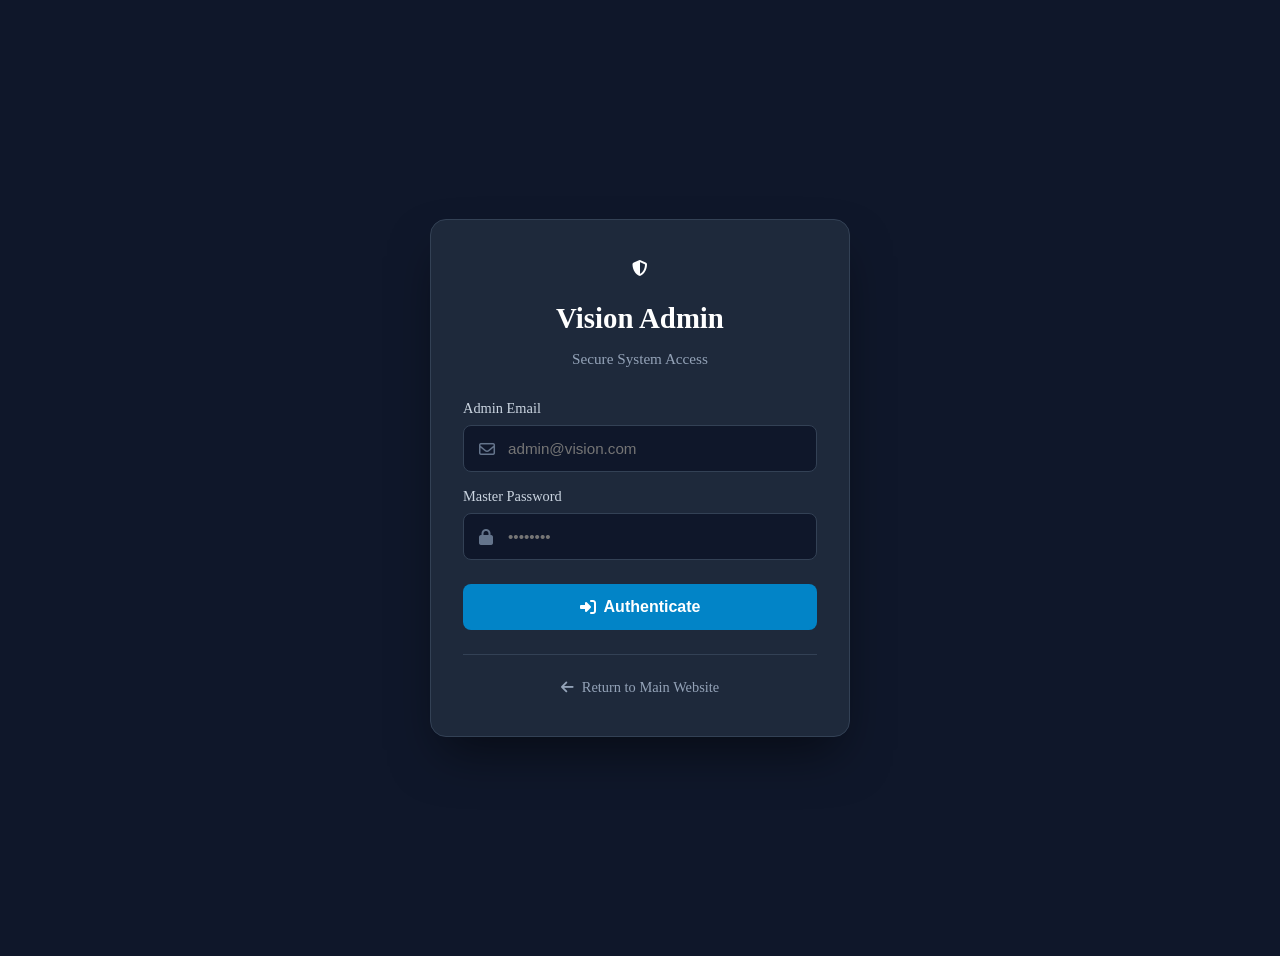
==== index.html @ a099f9f5 "a" ====
<!DOCTYPE html>
<html lang="en">
<head>
    <meta charset="UTF-8">
    <meta name="viewport" content="width=device-width, initial-scale=1.0">
    <title>Vision Admin - Secure Login</title>
    <link rel="stylesheet" href="css/index.css">
    <link rel="stylesheet" href="css/admin-auth.css"> 
    <link href="https://fonts.googleapis.com/css2?family=Inter:wght@400;500;600;700&display=swap" rel="stylesheet">
    <link rel="stylesheet" href="https://cdnjs.cloudflare.com/ajax/libs/font-awesome/6.4.0/css/all.min.css">
</head>
<body class="admin-auth-bg">

    <div class="admin-auth-wrapper">
        <div class="admin-auth-card">
            
            <div class="admin-auth-header">
                <div class="logo-circle bg-dark mx-auto mb-3"><i class="fa-solid fa-shield-halved"></i></div>
                <h2>Vision Admin</h2>
                <p>Secure System Access</p>
            </div>

            <form id="admin-login-form">
                
                <div class="alert-box alert-error mb-3" id="login-error" style="display: none;">
                    <i class="fa-solid fa-circle-exclamation"></i>
                    <div>Invalid admin credentials. Please try again.</div>
                </div>

                <div class="input-group mb-3">
                    <label>Admin Email</label>
                    <div class="input-with-icon">
                        <i class="fa-regular fa-envelope"></i>
                        <input type="email" id="admin-email" placeholder="admin@vision.com" required>
                    </div>
                </div>

                <div class="input-group mb-4">
                    <label>Master Password</label>
                    <div class="input-with-icon">
                        <i class="fa-solid fa-lock"></i>
                        <input type="password" id="admin-password" placeholder="••••••••" required>
                    </div>
                </div>

                <button type="submit" class="btn-admin-primary w-100">
                    <i class="fa-solid fa-right-to-bracket"></i> Authenticate
                </button>
            </form>

            <div class="admin-auth-footer">
                <a href="index.html"><i class="fa-solid fa-arrow-left"></i> Return to Main Website</a>
            </div>

        </div>
    </div>
    <script src="js/script.js"></script>
    <script src="js/auth_guard.js"></script>
    <script src="js/admin-login.js"></script>
</body>
</html>
---- css/admin-auth.css ----
/* ========================================= */
/* --- Admin Auth (Login) Styles ---         */
/* ========================================= */

.admin-auth-bg {
    background-color: #0F172A; /* Slate 900 */
    color: white;
    min-height: 100vh;
    display: flex;
    justify-content: center;
    align-items: center;
    padding: 20px;
}

.admin-auth-wrapper {
    width: 100%;
    max-width: 420px;
}

.admin-auth-card {
    background-color: #1E293B; /* Slate 800 */
    border: 1px solid #334155;
    border-radius: 16px;
    padding: 40px 32px;
    box-shadow: 0 25px 50px -12px rgba(0, 0, 0, 0.5);
}

.admin-auth-header {
    text-align: center;
    margin-bottom: 32px;
}

.admin-auth-header h2 { font-size: 1.8rem; font-weight: 700; color: white; margin-bottom: 4px; }
.admin-auth-header p { color: #94A3B8; font-size: 0.95rem; }

.mx-auto { margin: 0 auto; }
.mb-3 { margin-bottom: 16px; }
.mb-4 { margin-bottom: 24px; }
.w-100 { width: 100%; }

/* Input with icon styling */
.input-with-icon {
    position: relative;
    display: flex;
    align-items: center;
}

.input-with-icon i {
    position: absolute;
    left: 16px;
    color: #64748B;
}

.input-with-icon input {
    width: 100%;
    padding: 14px 14px 14px 44px;
    background-color: #0F172A;
    border: 1px solid #334155;
    color: white;
    border-radius: 8px;
    font-size: 0.95rem;
    outline: none;
    transition: border-color 0.2s;
}

.input-with-icon input:focus { border-color: #38BDF8; }
.input-group label { color: #CBD5E1; margin-bottom: 8px; display: block; font-size: 0.9rem;}

/* Primary Admin Button */
.btn-admin-primary {
    background-color: #0284C7; /* Sky 600 */
    color: white;
    border: none;
    padding: 14px;
    border-radius: 8px;
    font-size: 1rem;
    font-weight: 600;
    cursor: pointer;
    display: flex;
    justify-content: center;
    align-items: center;
    gap: 8px;
    transition: background-color 0.2s;
}

.btn-admin-primary:hover { background-color: #0369A1; }

.alert-error {
    background-color: rgba(239, 68, 68, 0.1);
    border: 1px solid rgba(239, 68, 68, 0.3);
    color: #FCA5A5;
    padding: 12px 16px;
    border-radius: 8px;
    display: flex;
    align-items: center;
    gap: 12px;
    font-size: 0.85rem;
}

.admin-auth-footer {
    margin-top: 24px;
    text-align: center;
    border-top: 1px solid #334155;
    padding-top: 24px;
}

.admin-auth-footer a {
    color: #94A3B8;
    text-decoration: none;
    font-size: 0.9rem;
    display: flex; justify-content: center; align-items: center; gap: 8px;
    transition: color 0.2s;
}
.admin-auth-footer a:hover { color: white; }
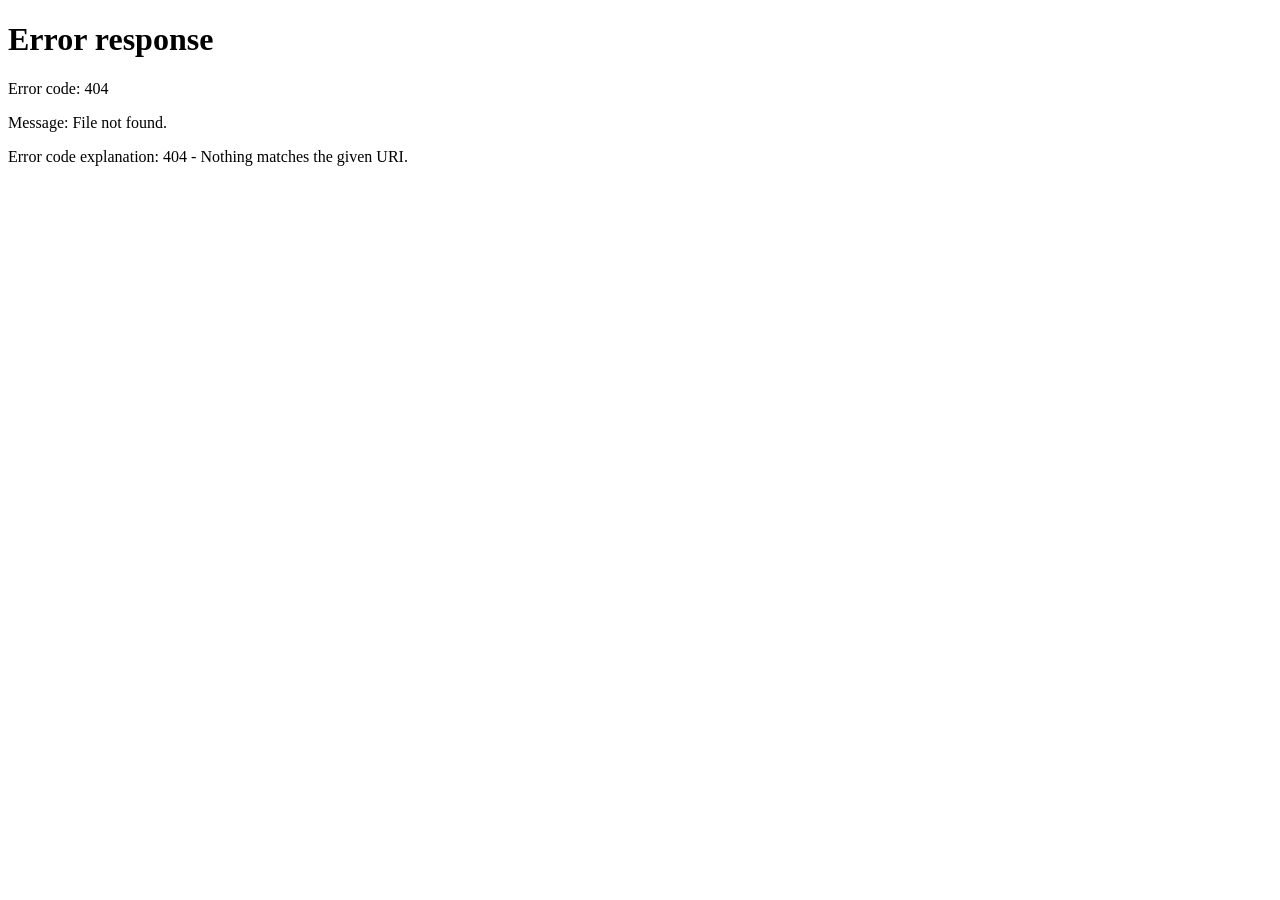
==== commit 4ccf9170: "updates" ====
--- a/index.html
+++ b/index.html
@@ -4,7 +4,6 @@
     <meta charset="UTF-8">
     <meta name="viewport" content="width=device-width, initial-scale=1.0">
     <title>Vision Admin - Secure Login</title>
-    <link rel="stylesheet" href="css/index.css">
     <link rel="stylesheet" href="css/admin-auth.css"> 
     <link href="https://fonts.googleapis.com/css2?family=Inter:wght@400;500;600;700&display=swap" rel="stylesheet">
     <link rel="stylesheet" href="https://cdnjs.cloudflare.com/ajax/libs/font-awesome/6.4.0/css/all.min.css">
@@ -22,9 +21,9 @@
 
             <form id="admin-login-form">
                 
-                <div class="alert-box alert-error mb-3" id="login-error" style="display: none;">
+                <div class="alert-box alert-error mb-3 hidden" id="login-error">
                     <i class="fa-solid fa-circle-exclamation"></i>
-                    <div>Invalid admin credentials. Please try again.</div>
+                    <div id="login-error-text">Invalid admin credentials. Please try again.</div>
                 </div>
 
                 <div class="input-group mb-3">
@@ -49,13 +48,14 @@
             </form>
 
             <div class="admin-auth-footer">
-                <a href="index.html"><i class="fa-solid fa-arrow-left"></i> Return to Main Website</a>
+                <a href="https://dillip-j.github.io/Vision-24-7"><i class="fa-solid fa-arrow-left"></i> Return to Main Website</a>
             </div>
 
         </div>
     </div>
-    <script src="js/script.js"></script>
-    <script src="js/auth_guard.js"></script>
-    <script src="js/admin-login.js"></script>
+    
+    <script src="js/config.js"></script>         
+    <script src="js/auth_guard.js"></script>    
+    <script src="js/admin-login.js"></script>    
 </body>
 </html>
--- a/css/admin-auth.css
+++ b/css/admin-auth.css
@@ -111,4 +111,18 @@
     display: flex; justify-content: center; align-items: center; gap: 8px;
     transition: color 0.2s;
 }
-.admin-auth-footer a:hover { color: white; }+.admin-auth-footer a:hover { color: white; }
+/* ========================================= */
+/* --- Utility Classes ---                   */
+/* ========================================= */
+
+/* Critical for JavaScript toggling the error box */
+.hidden { 
+    display: none !important; 
+}
+
+/* Base class for your alert box */
+.alert-box {
+    width: 100%;
+    box-sizing: border-box;
+}
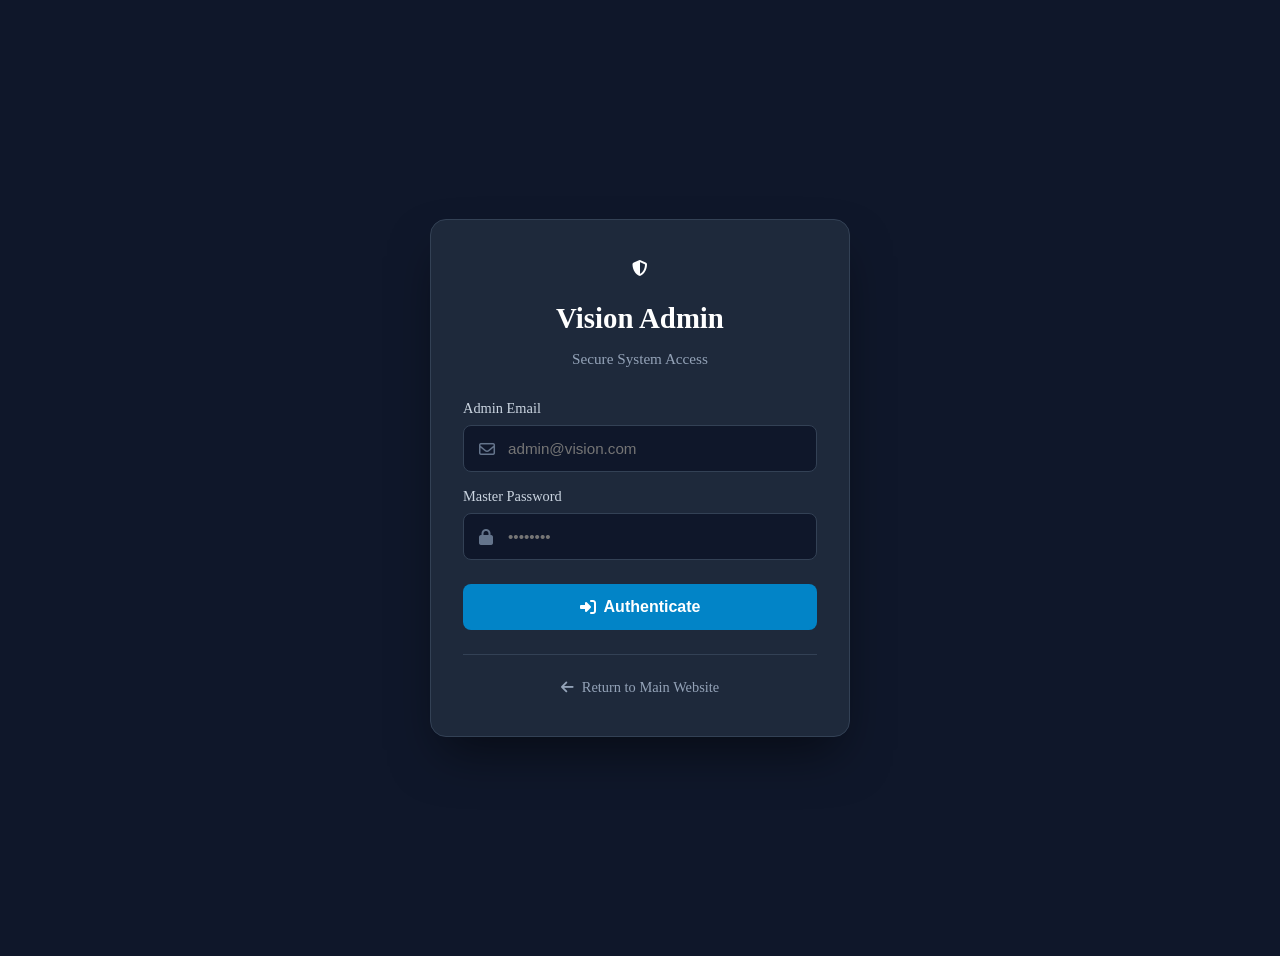
==== commit 1f153b56: "updates" ====
--- a/index.html
+++ b/index.html
@@ -55,7 +55,7 @@
     </div>
     
     <script src="js/config.js"></script>         
-    <script src="js/auth_guard.js"></script>    
+    <script src="js/admin-guard.js"></script>    
     <script src="js/admin-login.js"></script>    
 </body>
 </html>
--- a/css/admin-auth.css
+++ b/css/admin-auth.css
@@ -125,4 +125,23 @@
 .alert-box {
     width: 100%;
     box-sizing: border-box;
+}
+/* Pushes the text away from the right edge so it doesn't overlap the eye */
+.input-with-icon input {
+    padding-right: 40px !important; 
+}
+
+/* Pins the eye icon to the right side */
+.toggle-password-icon {
+    position: absolute;
+    right: 15px;
+    top: 50%;
+    transform: translateY(-50%); /* Centers it perfectly vertically */
+    cursor: pointer;
+    color: var(--text-secondary, #6b7280);
+    z-index: 10; /* Ensures it is clickable */
+}
+
+.toggle-password-icon:hover {
+    color: var(--brand-blue, #2563eb);
 }
